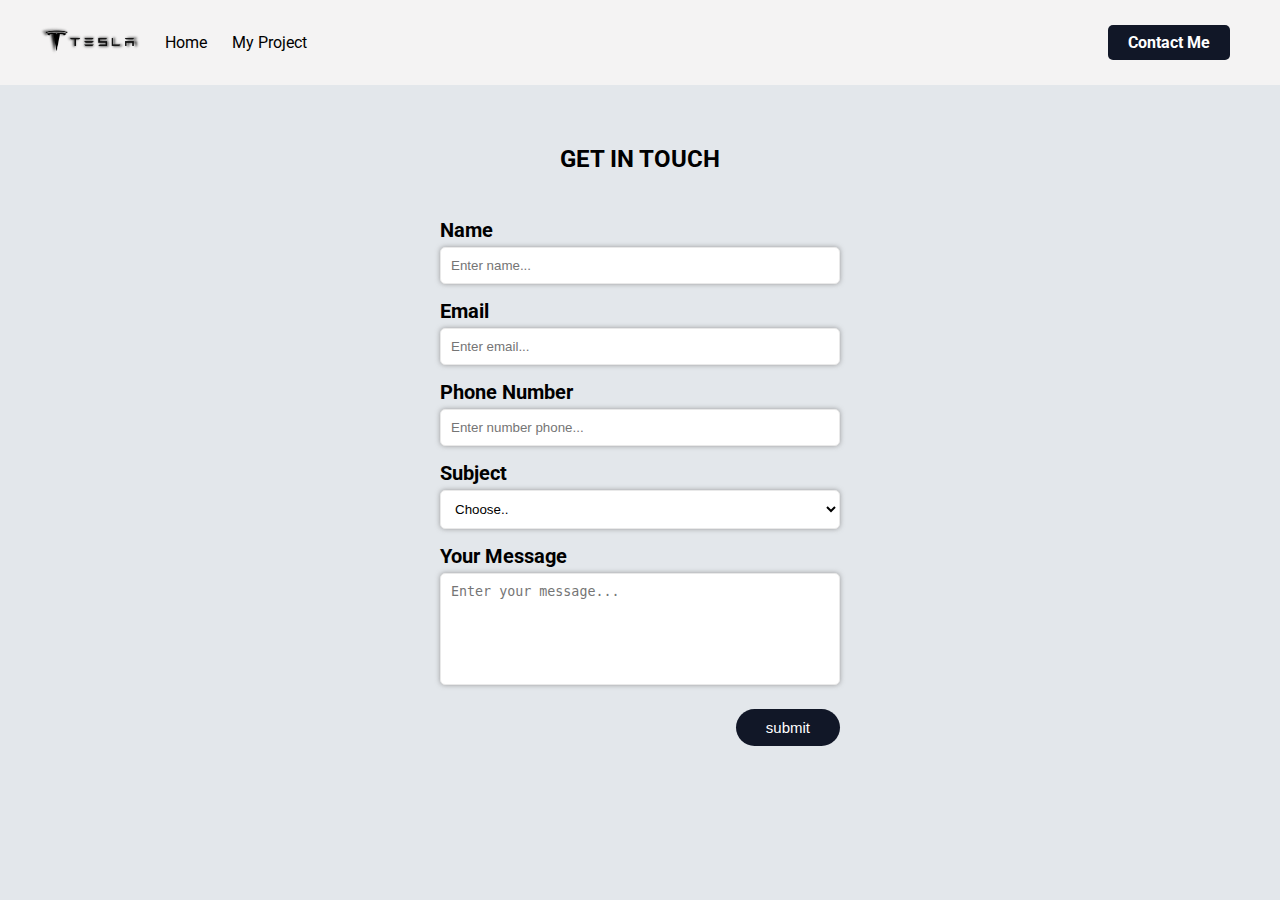
==== asset/html/contact.html @ e156f50b "first" ====
<!DOCTYPE html>
<html lang="en">
<head>
    <meta charset="UTF-8">
    <meta http-equiv="X-UA-Compatible" content="IE=edge">
    <meta name="viewport" content="width=device-width, initial-scale=1.0">
    <title>My Blog</title>
    <link rel="icon" type="image/x-icon" href="/asset/image/logo-tesla2.png">
    <link rel="stylesheet" href="/asset/css/contact.css">
    <link rel="stylesheet" href="/asset/css/navbar.css">
    <link rel="stylesheet" href="https://cdnjs.cloudflare.com/ajax/libs/font-awesome/6.2.0/css/all.min.css"
        integrity="sha512-xh6O/CkQoPOWDdYTDqeRdPCVd1SpvCA9XXcUnZS2FmJNp1coAFzvtCN9BmamE+4aHK8yyUHUSCcJHgXloTyT2A=="
        crossorigin="anonymous" referrerpolicy="no-referrer" />
</head>
<body>
    <nav>
        <div class="nav-left">
            <ul>
                <li>
                    <img class="logo" src="/asset/image/logo-tesla.png" alt="logo dumbways" />
                </li>
                <li>
                    <a href="/index.html">Home</a>
                </li>
                <li>
                    <a href="/asset/html/my-project.html">My Project</a>
                </li>
            </ul>
        </div>
        <div class="nav-right">
            <ul>
                <li>
                    <a class="aktif" href="/asset/html/contact.html">Contact Me</a>
                </li>
            </ul>
        </div>
    </nav>

    <div class="container">
        <div>
            <h2>GET IN TOUCH</h2>
            <form action="javascript:void(0)" onsubmit="submitdata()">
                <div>
                    <label for="input-name">Name</label>
                   <input type="password" id="input-name" name="input-name" placeholder="Enter name..." required>
                </div>
                <div>
                    <label for="input-email">Email</label>
                   <input type="email" id="input-email" name="input-email" placeholder="Enter email..." required>
                </div>
                <div>
                    <label for="input-phone">Phone Number</label>
                   <input type="number" id="input-phone" name="input-phone" placeholder="Enter number phone..." required>
                </div>
                <div>
                    <label for="subject">Subject</label>
                   <select name="subject" id="subject" required>
                        <option hidden>Choose..</option>
                        <option value="Tesla Model 3">Tesla Model 3</option>
                        <option value="Tesla Model s">Tesla Model s</option>
                        <option value="Tesla Model x">Tesla Model x</option>
                   </select>
                </div>
                <div>
                    <label for="message">Your Message</label>
                   <textarea name="message" id="message" cols="10" rows="6" placeholder="Enter your message..." required></textarea>
                </div>
                <div class="btn-submit">
                    <button class="submit">submit</button>
                </div>
            </form>
        </div>
    </div>

    <script src="/asset/js/contact.js"></script>

</body>
</html>
---- asset/css/contact.css ----
@import url("https://fonts.googleapis.com/css2?family=Roboto:ital,wght@0,100;0,300;0,400;0,500;0,700;0,900;1,100;1,300;1,400;1,500;1,700;1,900&display=swap");

body {
    margin: 0px;
    background-color: #e3e7eb;
    font-family: "Roboto", sans-serif;
}

.container {
    margin-top: 50px;
    display: flex;
    flex-direction: column;
}

h2{
    text-align: center;
    margin-top: 10px;
}

form {
    width: 400px;
    margin: auto;
    padding: 10px;
}

form div{
    margin-top: 15px;
    
}

label{
    font-weight: bold;
    font-size: 20px;
}

input, select, textarea{
    background-color:  #ffffff;
    width: 100%;
    padding: 10px;
    margin-top: 5px;
    border-radius: 5px;
    border: 1px solid #e9e9e9;
    box-sizing: border-box;
    box-shadow: 0 0 5px rgba(128, 128, 128, 0.75);
}

textarea{
    resize: none;
}

button{
    background-color: #111727;
    color: white;
    padding: 10px 30px;
    border: none;
    border-radius:50px;
    margin-top: 5px;
    font-size: 15px;
    cursor: pointer;
}

.btn-submit{
    display: flex;
    float: right;
}
---- asset/css/navbar.css ----
@import url("https://fonts.googleapis.com/css2?family=Roboto:ital,wght@0,100;0,300;0,400;0,500;0,700;0,900;1,100;1,300;1,400;1,500;1,700;1,900&display=swap");

nav {
    background-color: #f4f3f3;
    display: flex;
    flex-wrap: wrap;
    align-items: center;
    font-family: "Roboto", sans-serif;
  }
  
  .logo {
    width: 100px;
  }
  
  nav ul {
    display: flex;
    list-style-type: none;
    align-items: center;
  }
  
  nav ul li {
    margin-right: 25px;
  }
  
  .nav-left {
    flex: 1;
  }
  
  .nav-left a {
    color: black;
    text-decoration: none;
  }
  
  .aktif {
    font-weight: bold;
  }
  
  .nav-right {
    margin-right: 25px;
  }
  
  .nav-right a {
    background-color: #111727;
    padding: 8px 20px;
    color: white;
    border-radius: 5px;
    text-decoration: none;
  }
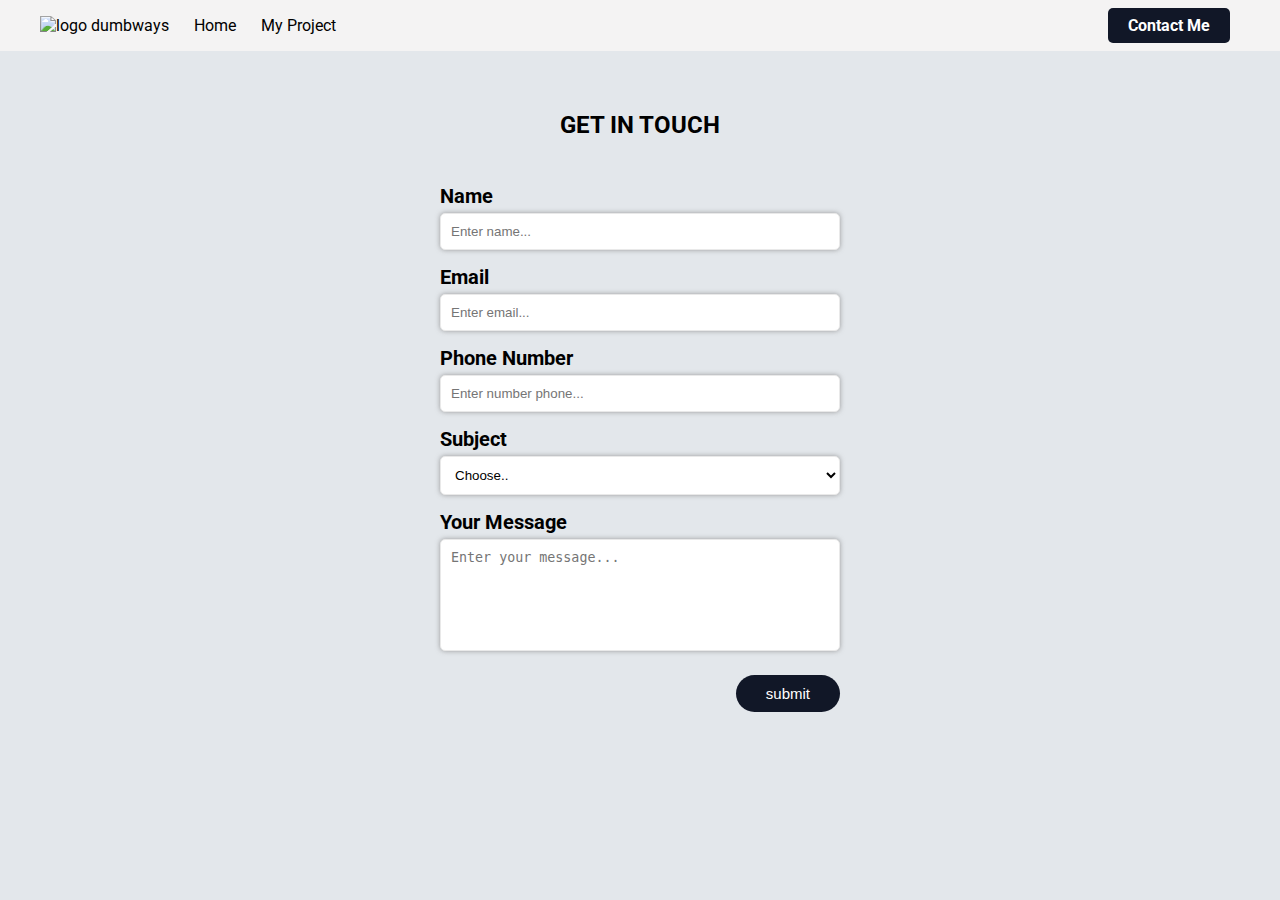
==== commit a689949b: "update6" ====
--- a/asset/html/contact.html
+++ b/asset/html/contact.html
@@ -5,7 +5,7 @@
     <meta http-equiv="X-UA-Compatible" content="IE=edge">
     <meta name="viewport" content="width=device-width, initial-scale=1.0">
     <title>My Blog</title>
-    <link rel="icon" type="image/x-icon" href="/asset/image/logo-tesla2.png">
+    <link rel="icon" type="image/x-icon" href="/asset/image/logo.png">
     <link rel="stylesheet" href="/asset/css/contact.css">
     <link rel="stylesheet" href="/asset/css/navbar.css">
     <link rel="stylesheet" href="https://cdnjs.cloudflare.com/ajax/libs/font-awesome/6.2.0/css/all.min.css"
@@ -17,7 +17,7 @@
         <div class="nav-left">
             <ul>
                 <li>
-                    <img class="logo" src="/asset/image/logo-tesla.png" alt="logo dumbways" />
+                    <img class="logo" src="/asset/image/logo.png" alt="logo dumbways" />
                 </li>
                 <li>
                     <a href="/index.html">Home</a>
@@ -42,7 +42,7 @@
             <form action="javascript:void(0)" onsubmit="submitdata()">
                 <div>
                     <label for="input-name">Name</label>
-                   <input type="password" id="input-name" name="input-name" placeholder="Enter name..." required>
+                   <input type="text" id="input-name" name="input-name" placeholder="Enter name..." required>
                 </div>
                 <div>
                     <label for="input-email">Email</label>
@@ -56,9 +56,9 @@
                     <label for="subject">Subject</label>
                    <select name="subject" id="subject" required>
                         <option hidden>Choose..</option>
-                        <option value="Tesla Model 3">Tesla Model 3</option>
-                        <option value="Tesla Model s">Tesla Model s</option>
-                        <option value="Tesla Model x">Tesla Model x</option>
+                        <option value="Fullstack">Fullstack</option>
+                        <option value="Backend">Backend</option>
+                        <option value="Frontend">Frontend</option>
                    </select>
                 </div>
                 <div>
